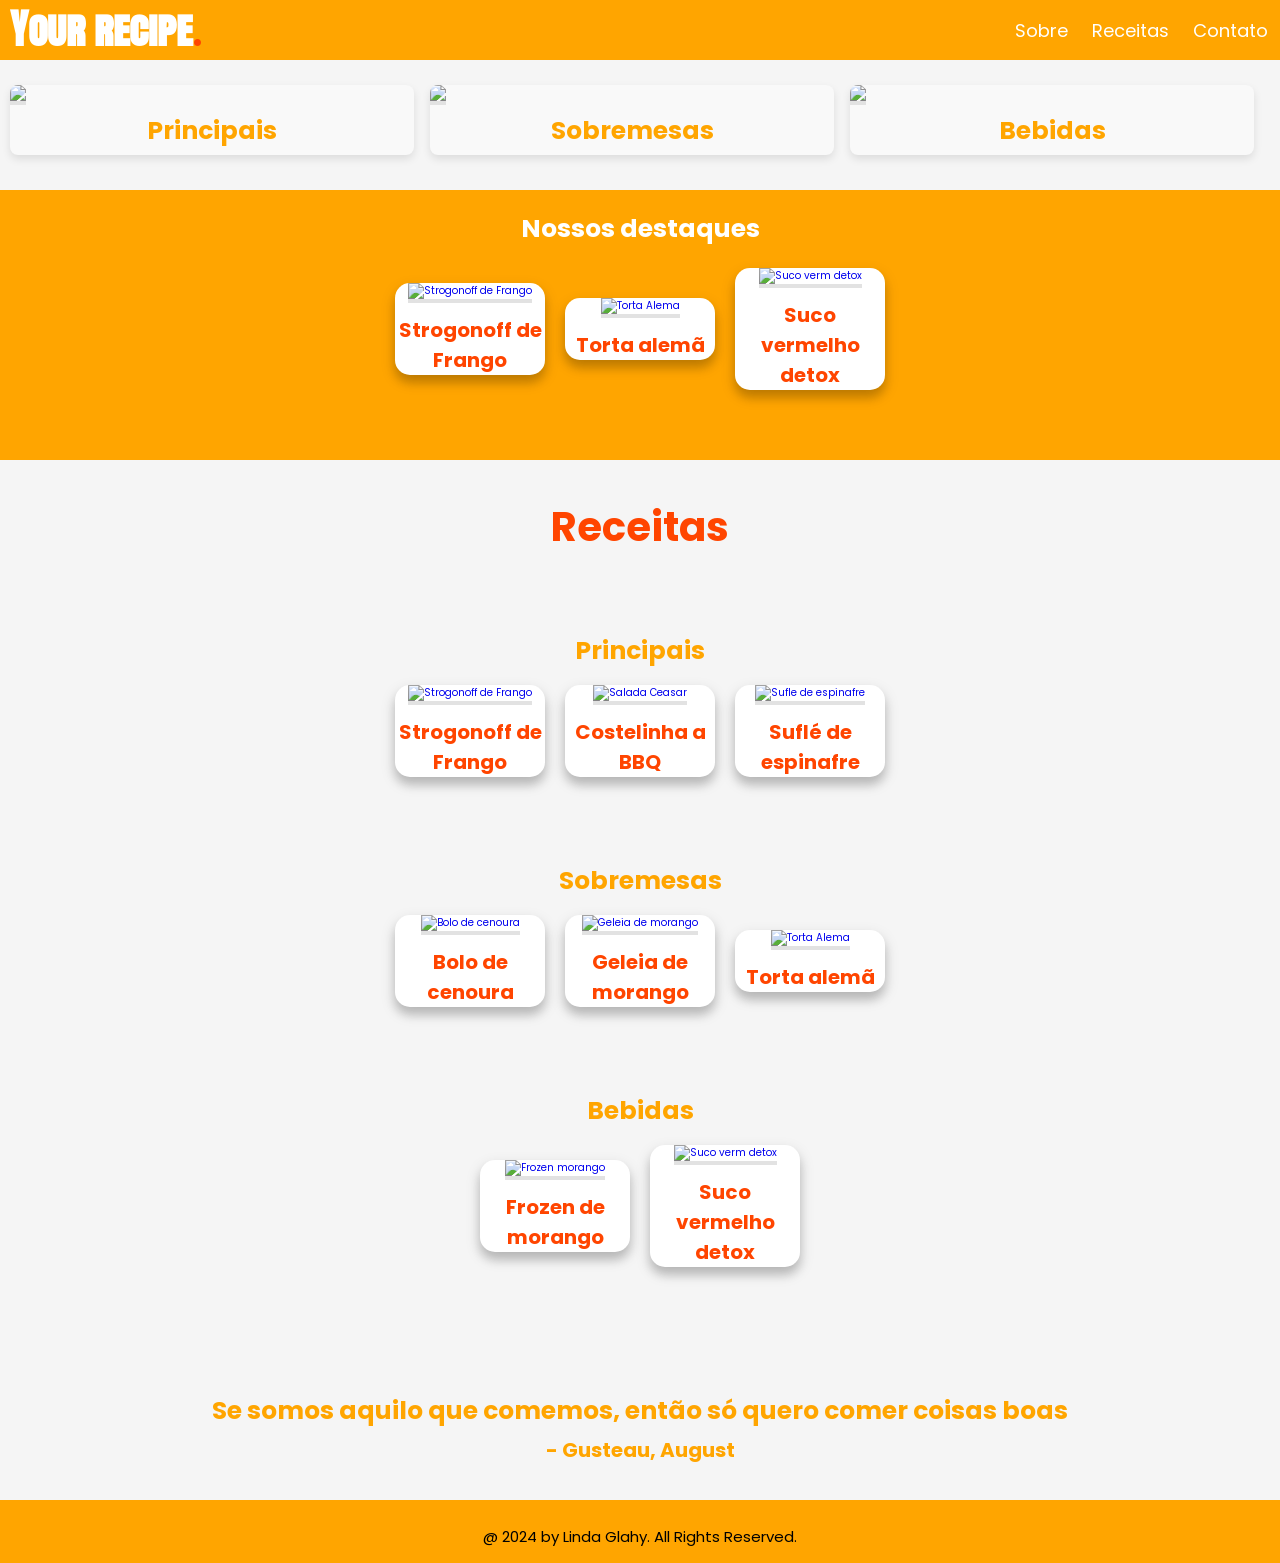
==== index.html @ 577d9802 "deploy test" ====
<!DOCTYPE html>
<html lang="en">
<head>
    <meta charset="UTF-8">
    <meta name="viewport" content="width=device-width, initial-scale=1.0">
    <title>Document</title>
    <link rel="preconnect" href="https://fonts.googleapis.com">
    <link rel="preconnect" href="https://fonts.gstatic.com" crossorigin>
    <link href="https://fonts.googleapis.com/css2?family=Poppins:ital,wght@0,100;0,200;0,300;0,400;0,500;0,600;0,700;0,800;0,900;1,100;1,200;1,300;1,400;1,500;1,600;1,700;1,800;1,900&display=swap" rel="stylesheet">
    <link rel="preconnect" href="https://fonts.googleapis.com">
    <link rel="preconnect" href="https://fonts.gstatic.com" crossorigin>
    <link href="https://fonts.googleapis.com/css2?family=Anton+SC&family=Poppins:ital,wght@0,100;0,200;0,300;0,400;0,500;0,600;0,700;0,800;0,900;1,100;1,200;1,300;1,400;1,500;1,600;1,700;1,800;1,900&display=swap" rel="stylesheet">
    <link rel="stylesheet" href="yourRecipe.css">
</head>
<body>
    <div class="header">
        <a href="#" class="logo">Your recipe<span>.</span></a>
        <nav class="navbar">
            <a href="About.html">Sobre </a>
            <a href="#receipe">Receitas </a>
            <a href="contact.html">Contato </a>
        </nav>
    </div>
    <br><br><br>
    <div class="tagpart">
        <div class="tag" >
            <a href="#principal">
                <img class="slide" src="/MiniProjetoIndividual/pageImages/principal.png">
                <h2 id="nametag">Principais</h2>
            </a>
        </div>
        <div class="tag" >
            <a href="#sobremesa">
                <img class="slide" src="/MiniProjetoIndividual/pageImages/sobremesa.webp">
                <h2 id="nametag">Sobremesas</h2>
            </a>
        </div>
        <div class="tag" >
            <a href="#bebida">
                <img class="slide" src="/MiniProjetoIndividual/pageImages/Bebidas.jpg">
                <h2 id="nametag">Bebidas</h2>
            </a>
        </div>
        <br>
    </div>
    <br>
    <div class="destaques">
        <h2 class="destaques">Nossos destaques</h2>
        <div class="boxes">
            <div class="cards">
                <section class="card">
                    <a href="http://127.0.0.1:63404/MiniProjetoIndividual/Strogonoff_de_frango.html">
                        <img class="slide" src="/MiniProjetoIndividual/pageImages/receipeImages/Strogonoff.webp" alt="Strogonoff de Frango">
                        <h1>Strogonoff de Frango</h1>
                    </a>
                </section>
                </a>
            </div>
            <div class="cards">
                <section class="card">
                    <a href="http://127.0.0.1:63404/MiniProjetoIndividual/torta_alema.html">
                        <img class="slide" src="/MiniProjetoIndividual/pageImages/receipeImages/tortaAlema.jpg" alt="Torta Alema">
                        <h1>Torta alemã</h1>
                    </a>
                </section>
                </a>
            </div>
            <div class="cards">
                <section class="card">
                    <a href="http://127.0.0.1:63404/MiniProjetoIndividual/sucoVermelho.html">
                        <img class="slide" src="/MiniProjetoIndividual/pageImages/receipeImages/sucoVermelho.jpg" alt="Suco verm detox">
                        <h1>Suco vermelho detox</h1>
                    </a>
                </section>
                </a>
            </div>
        </div>
        <section id="receipe"></section>
        <br><br>
    </div>
    <br>
    <h1 class="title">Receitas</h1>
    <section id="principal"></section>
    <br><br><br>
    <h2>Principais</h2>
    <div class="boxes">
        <div class="cards">
            <section class="card">
                <a href="http://127.0.0.1:63404/MiniProjetoIndividual/Strogonoff_de_frango.html">
                    <img class="slide" src="/MiniProjetoIndividual/pageImages/receipeImages/Strogonoff.webp" alt="Strogonoff de Frango">
                    <h1>Strogonoff de Frango</h1>
                </a>
            </section>
            </a>
        </div>
        <div class="cards">
            <section class="card">
                <a href="http://127.0.0.1:63404/MiniProjetoIndividual/Costelinha_BBQ.html">
                    <img class="slide" src="/MiniProjetoIndividual/pageImages/receipeImages/costelinha.avif" alt="Salada Ceasar">
                    <h1>Costelinha a BBQ</h1>
                </a>
            </section>
            </a>
        </div>
        <div class="cards">
            <section class="card">
                <a href="http://127.0.0.1:63404/MiniProjetoIndividual/panquecaVeg.html">
                    <img class="slide" src="/MiniProjetoIndividual/pageImages/receipeImages/Sufle-de-espinafre.webp" alt="Sufle de espinafre">
                    <h1>Suflé de espinafre</h1>
                </a>
            </section>
            </a>
        </div>
    </div>
    <section id="sobremesa"></section>
    <br><br><br>
    <h2>Sobremesas</h2>
    <div class="boxes">
        <div class="cards">
            <section class="card">
                <a href="http://127.0.0.1:63404/MiniProjetoIndividual/boloCenoura.html">
                    <img class="slide" src="/MiniProjetoIndividual/pageImages/receipeImages/bolo_cenoura.jpeg" alt="Bolo de cenoura">
                    <h1>Bolo de cenoura</h1>
                </a>
            </section>
            </a>
        </div>
        <div class="cards">
            <section class="card">
                <a href="http://127.0.0.1:63404/MiniProjetoIndividual/geleia_morango.html">
                    <img class="slide" src="/MiniProjetoIndividual/pageImages/receipeImages/geleia_morango.webp" alt="Geleia de morango">
                    <h1>Geleia de morango</h1>
                </a>
            </section>
            </a>
        </div>
        <div class="cards">
            <section class="card">
                <a href="http://127.0.0.1:63404/MiniProjetoIndividual/torta_alema.html">
                    <img class="slide" src="/MiniProjetoIndividual/pageImages/receipeImages/tortaAlema.jpg" alt="Torta Alema">
                    <h1>Torta alemã</h1>
                </a>
            </section>
            </a>
        </div>
    </div>
    <section id="bebida"></section>
    <br><br><br>
    <h2>Bebidas</h2>
    <div class="boxes">
        <div class="cards">
            <section class="card">
                <a href="http://127.0.0.1:63404/MiniProjetoIndividual/frozenMorango.html">
                    <img class="slide" src="/MiniProjetoIndividual/pageImages/receipeImages/frozenMorango.jpg" alt="Frozen morango">
                    <h1>Frozen de morango</h1>
                </a>
            </section>
            </a>
        </div>
        <div class="cards">
            <section class="card">
                <a href="http://127.0.0.1:63404/MiniProjetoIndividual/sucoVermelho.html">
                    <img class="slide" src="/MiniProjetoIndividual/pageImages/receipeImages/sucoVermelho.jpg" alt="Suco verm detox">
                    <h1>Suco vermelho detox</h1>
                </a>
            </section>
            </a>
        </div>
    </div>
    <br><br><br><br>
    <div class="frase">
        <h2>Se somos aquilo que comemos, então só quero comer coisas boas</h2>
        <h3>- Gusteau, August</h3>
    </div>
    <footer>
        <div>
            <p>@ 2024 by Linda Glahy. All Rights Reserved.</p>
        </div>
    </footer>
</body>
</html>
---- yourRecipe.css ----
* {
    padding: 0;
    margin: 0;
    box-sizing: border-box;
    font-family: "poppins", "sans-serif";
    scroll-behavior: smooth;
    text-decoration: none;
}

.anton-sc-regular {
    font-family: "Anton SC", sans-serif;
    font-weight: 400;
    font-style: normal;
} 

body {
    background-color: whitesmoke;
}

.header {
    background-color: orange;
    overflow: hidden;
    width: 100%;
    display: flex;
    align-items: center;
    color: white;
    height: 60px;
    justify-content: space-between;
    text-decoration: none;
    position: fixed;
    z-index: 9;
}

.logo {
    font-size: 40px;
    color: white;
    font-weight: 600;
    font-family: "Anton SC";
    text-decoration: none;
    padding-left: 10px;
}

.logo span {
    color: orangered;
}

.navbar>a {
    color: white;
    justify-content: space-between;
    justify-content: end;
    float: left;
    padding: 12px;
    text-decoration: none;
    font-size: 18px; 
    line-height: 25px;
}

#receitas:hover {
    background-color: orangered;
    transition: transform 1s;
}

.tagpart {
    display: flex;
    gap: 16px;
    padding: 10px;
}

.tag {
    width: 600px;
    border-radius: 8px;
    box-shadow: 0 4px 8px rgba(0, 0, 0, 0.1);
    overflow: hidden;
    transition: transform 0.3s ease;
    background-color: #f9f9f9;
}

.tag:hover {
    transform: scale(1.05); 
}

.tag a {
    display: block;
    text-decoration: none;
    color: #333;
    flex: 0 0 70%;
}

.slide {
    width: 100%;
    height: auto;
    max-height: 200px;
    object-fit: cover;
    border-bottom: 4px solid #e2e2e2;
}

.destaques {
    background-color: orange;
    text-align: center;
    color: white;
    padding: 10px;
}

h1 {
    font-size: 20px;
    text-align: center;
    color: orangered;
    padding-top: 12px;
}

h2 {
    font-size: 25px;
    text-align: center;
    color: orange;
    padding-bottom: 5px;
}

.title {
    font-size: 40px;
}

h3 {
    color: orange;
    font-size: 20px;
    text-align: center;
    margin-left: 150px;
    margin-right: 150px;
}

p {
    font-size: 15px;
    text-align: center;
    color: black;
}

.boxes {
    display: flex;
    justify-content: space-around;
    font-size: 10px;
    text-align: center;
    padding-left: 50px;
    padding-right: 50px;
}

.card {
    display: flex;
    justify-content: space-around;
    font-size: 10px;
    text-align: center;
    overflow: hidden;
    margin: 10px;
    background-color: white;
    width: 250px;
    height: 100%;
    border-radius: 15px;
    transition: transform .3s;
    box-shadow: 0 8px 10px rgba(0, 0, 0, 0.150), 0 6px 15px 0 rgba(0, 0, 0, 0.150);
}

.card:hover {
    transform: scale3d(1.02, 1.02, 1);
}

.card a {
    text-align: center;
    justify-content: center;
}

.titlereceitas {
    color: white;
    position: absolute;
    text-align: center;
    bottom: 8px;
    left: 0;
    transition: 3s;
}

.title {
    font-size: 40px;
    color: orangered;
    text-align: center;
}


.card>img {
    display: flex;
    width: 100%;
    border-top-left-radius: 15px;
    border-top-right-radius: 15px;
    position: relative;
    text-align: center;
    border-image: fill 0 linear-gradient(rgba(0, 0, 0, 0.574),#000000);
}

.gifbox {
    display: flex;
    padding: 5px;
    justify-content: center;
}

.frase {
    margin: 15px;
    padding-bottom: 20px;
}

footer {
    background-color: orange;
    padding: 15px;
    padding-top: 25px;
}

@media only screen and (max-width:550px) {
    .boxes {
        flex-direction: column;
        justify-content: center;
        align-items: center;
        width: 100%;
    }

    .tagpart {
        display: flex;
        gap: 16px;
        padding: 10px;
        width: 100%;
    }

    .destaques {
        width: 100%;
    }
    
    .card {
        width: px;
    }

    .logo {
        font-size: 20px;
    }

    #nametag {
        font-size: 15px;
    }
}

@media only screen and (max-width: 8210px) {
    .boxes {
        justify-content: center;
        align-items: center;
        width: 100%;
    }

    .tagpart {
        display: flex;
        gap: 16px;
        padding: 10px;
        width: 100%;
    }

    .destaques {
        width: 100%;
    }
    
    .card {
        width: 150px;
    }
}

.formcarry-container * {
    box-sizing: border-box;
    font-family: "Inter", sans-serif;
  
    --color-blue: #2552d0;
    --color-light-blue: #3266e3;
    --color-gray: #e5e7eb;
    --color-dark-gray: #9da3ae;
    --color-pink: #edadd2;
}
  
.formcarry-container {
    --c-width: 50%;
    --c-max-width: 500px;
  
    width: var(--c-width);
    max-width: var(--c-max-width);
    display: block;
    margin: 10vh auto 0 auto;
}
  
.formcarry-form label {
    color: orangered;
    display: block;
    padding: 12px 0 2px 0;
    letter-spacing: -0.2px;
    cursor: pointer;
    font-size: 16px;
    font-weight: 700;
}
  
.formcarry-form input,
.formcarry-form textarea {
    font-size: 16px;
    display: block;
    width: 100%;
    padding: 10px;
    background-color: var(--color-gray);
    border: none;
    border: 4px solid var(--color-gray);
    outline: none;
    border-radius: 8px;
    color: var(--color-dark-gray);
}
  
.formcarry-form input:focus,
.formcarry-form textarea:focus {
    background-color: #fff;
    color: var(--color-dark-gray);
}
  
.formcarry-form input:focus:required:invalid {
    border-color: var(--color-pink);
    background-color: #fff;
}
  
.formcarry-form button {
    display: block;
    margin-top: 12px;
    width: 100%;
    padding: 12px 20px;
    border-radius: 8px;
    border-color: transparent;
    background-color: orange;
    color: #fff;
    font-weight: 700;
    font-size: 18px;
  
    transition: 300ms all;
}
  
.formcarry-form button:hover {
    background-color: orangered;
}
  
.formcarry-alert {
    padding: 12px;
    border-radius: 10px;
    color: #fff;
    font-size: 14px;
    font-weight: 400;
    margin-top: 12px;
    display: none;
}
  
.formcarry-alert.visible {
    display: block;
}
  
.formcarry-alert.success {
    background: #69cf9d;
}
  
.formcarry-alert.error {
    background: #de524c;
}
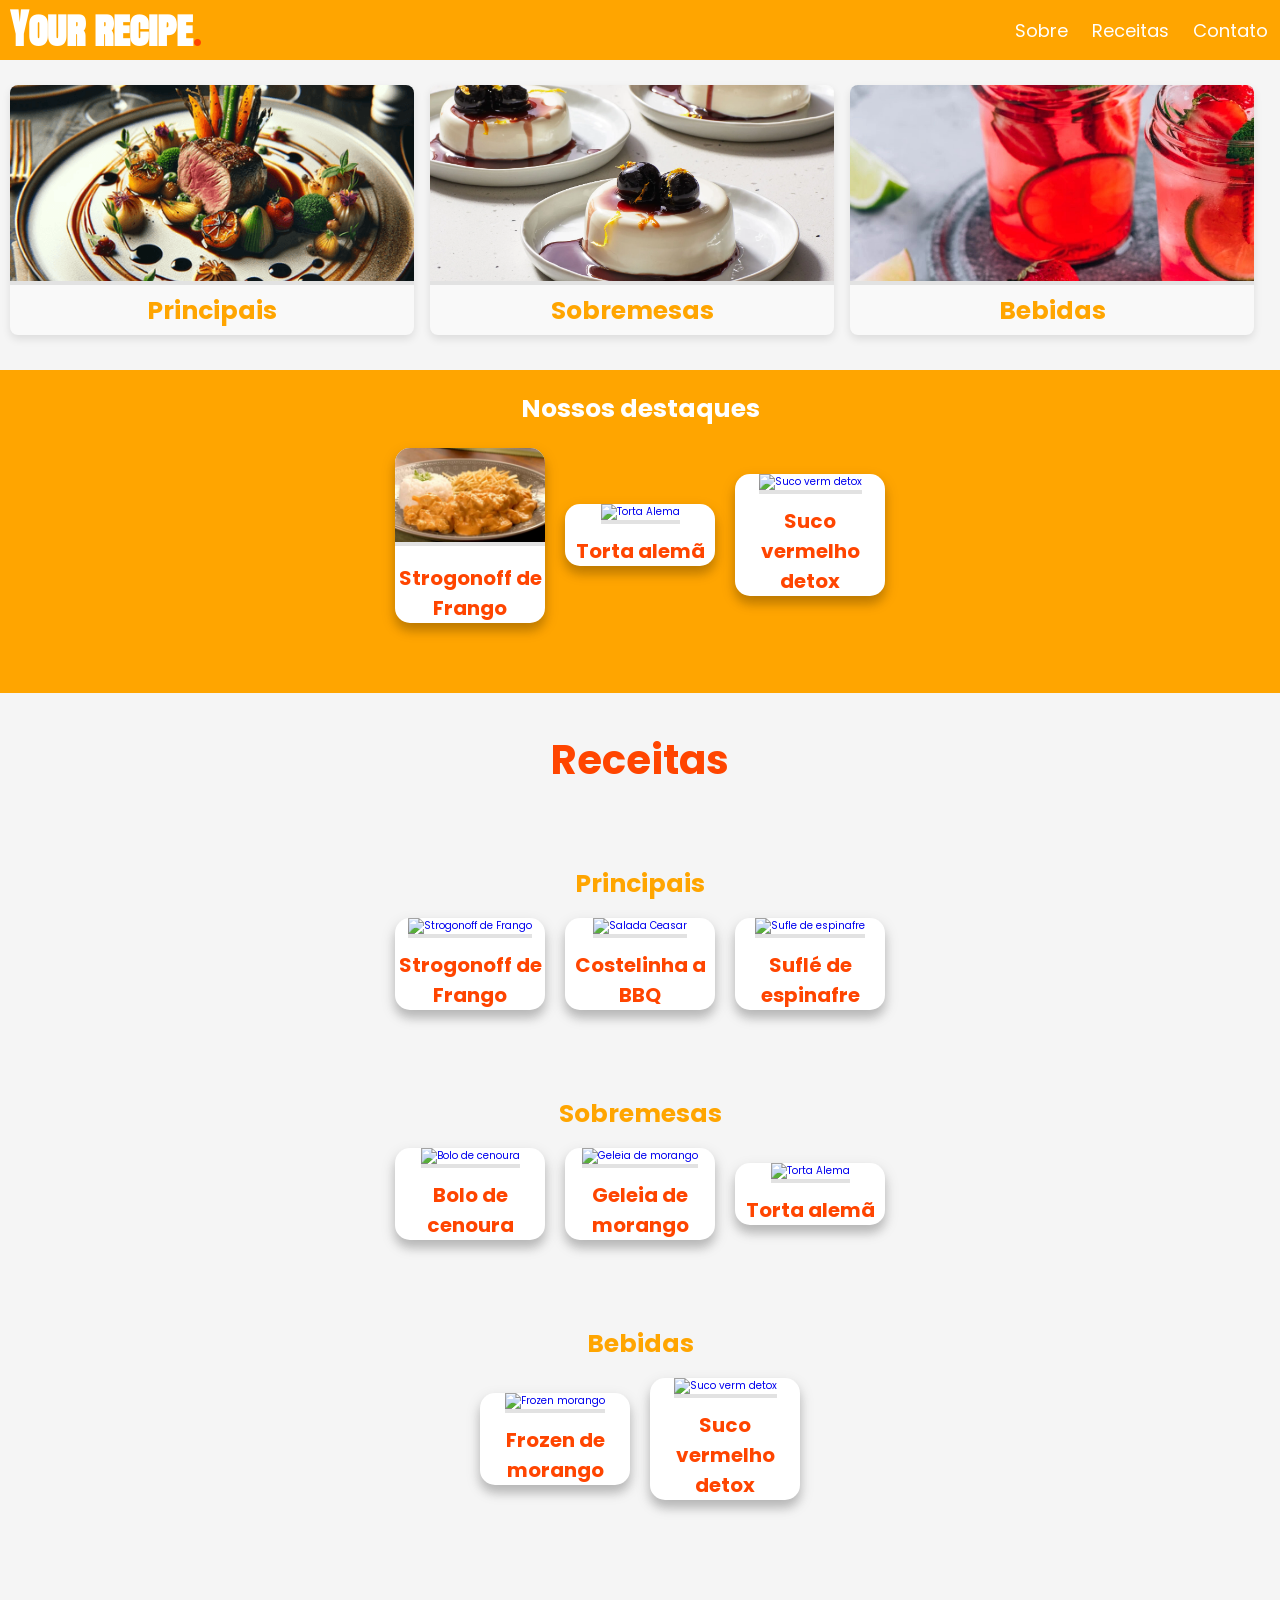
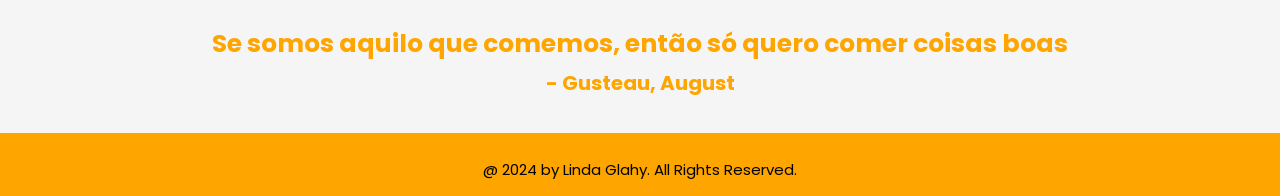
==== commit 52c2eaaf: "modifications" ====
--- a/index.html
+++ b/index.html
@@ -16,28 +16,28 @@
     <div class="header">
         <a href="#" class="logo">Your recipe<span>.</span></a>
         <nav class="navbar">
-            <a href="About.html">Sobre </a>
+            <a href="page/about.html">Sobre </a>
             <a href="#receipe">Receitas </a>
-            <a href="contact.html">Contato </a>
+            <a href="page/contact.html">Contato </a>
         </nav>
     </div>
     <br><br><br>
     <div class="tagpart">
         <div class="tag" >
             <a href="#principal">
-                <img class="slide" src="/MiniProjetoIndividual/pageImages/principal.png">
+                <img class="slide" src="pageImages/principal.png">
                 <h2 id="nametag">Principais</h2>
             </a>
         </div>
         <div class="tag" >
             <a href="#sobremesa">
-                <img class="slide" src="/MiniProjetoIndividual/pageImages/sobremesa.webp">
+                <img class="slide" src="pageImages/sobremesa.webp">
                 <h2 id="nametag">Sobremesas</h2>
             </a>
         </div>
         <div class="tag" >
             <a href="#bebida">
-                <img class="slide" src="/MiniProjetoIndividual/pageImages/Bebidas.jpg">
+                <img class="slide" src="pageImages/Bebidas.jpg">
                 <h2 id="nametag">Bebidas</h2>
             </a>
         </div>
@@ -49,8 +49,8 @@
         <div class="boxes">
             <div class="cards">
                 <section class="card">
-                    <a href="http://127.0.0.1:63404/MiniProjetoIndividual/Strogonoff_de_frango.html">
-                        <img class="slide" src="/MiniProjetoIndividual/pageImages/receipeImages/Strogonoff.webp" alt="Strogonoff de Frango">
+                    <a href="Strogonoff_de_frango">
+                        <img class="slide" src="pageImages/receipeImages/Strogonoff.webp" alt="Strogonoff de Frango">
                         <h1>Strogonoff de Frango</h1>
                     </a>
                 </section>
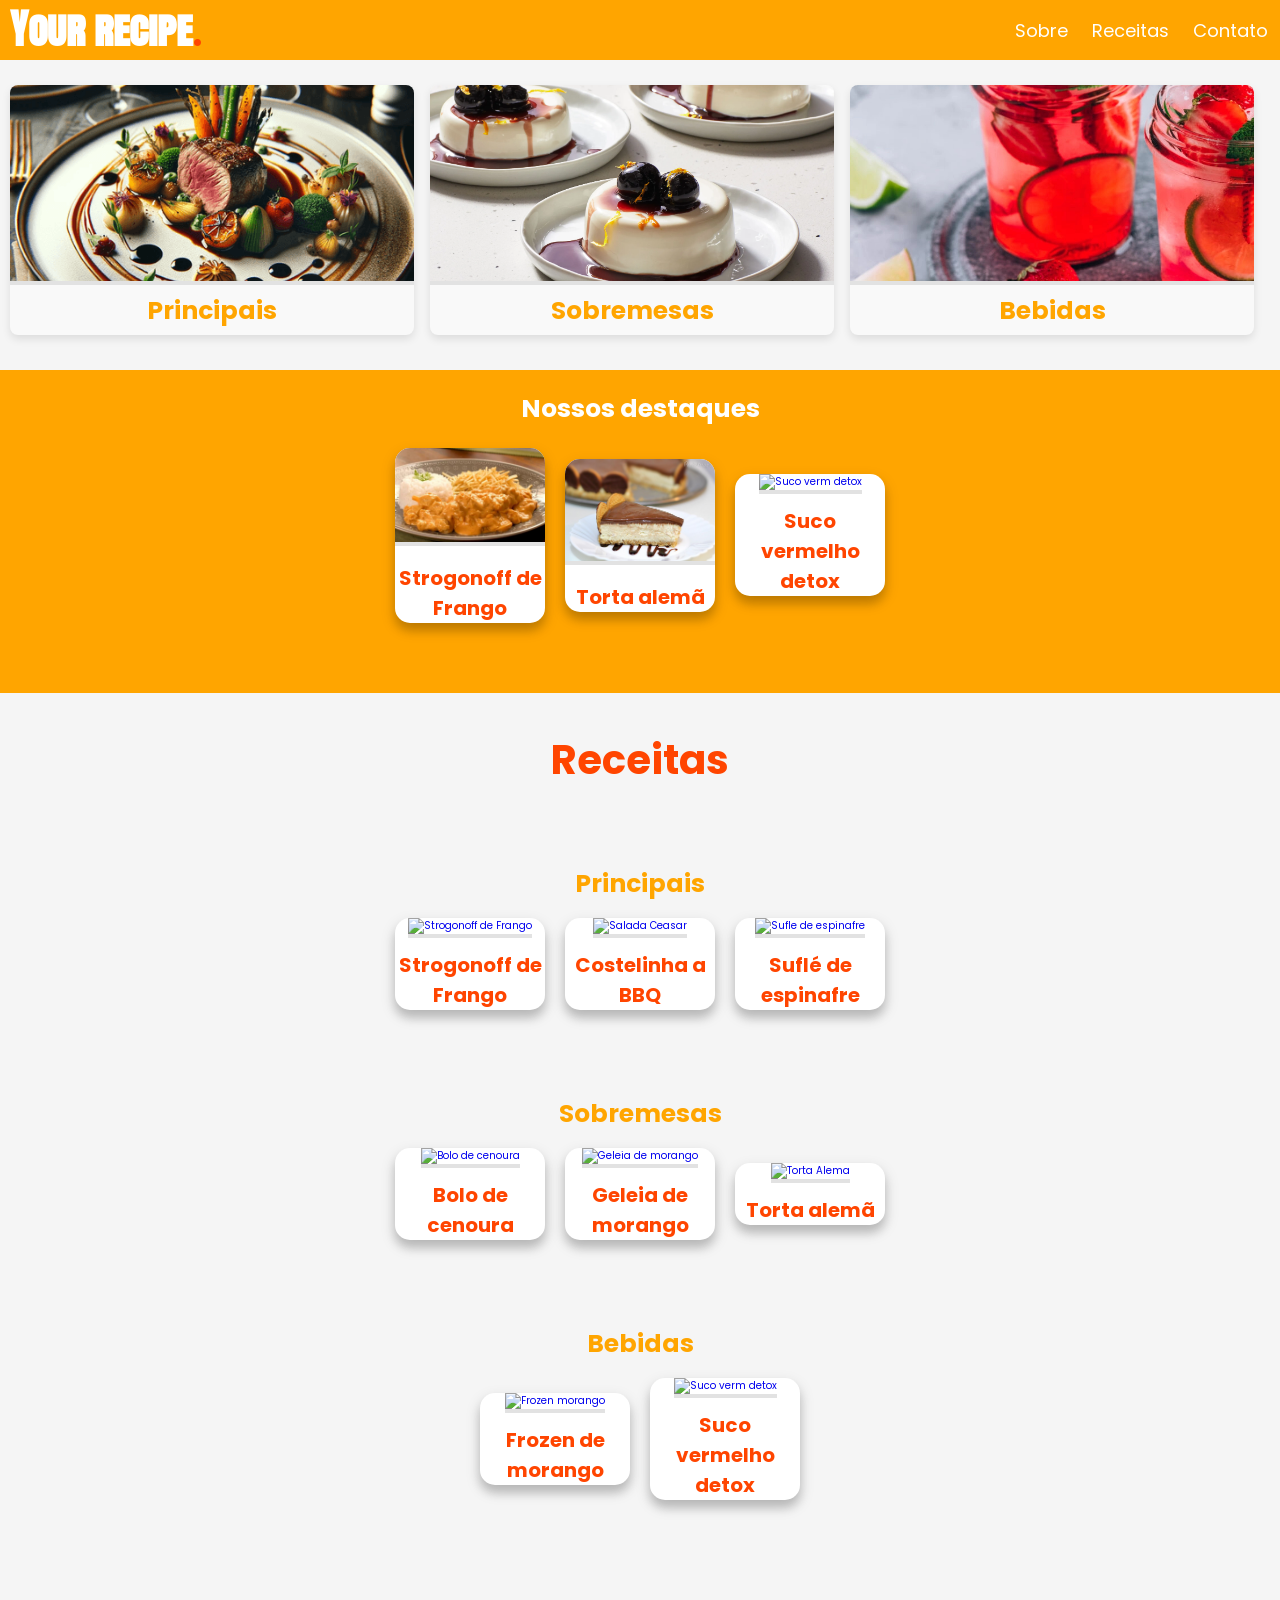
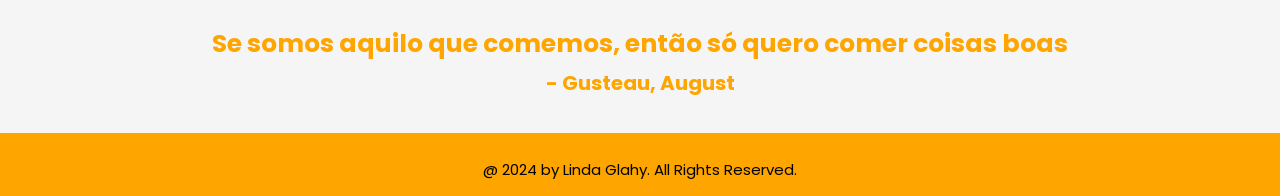
==== commit 7d1a1cd6: "..." ====
--- a/index.html
+++ b/index.html
@@ -58,8 +58,8 @@
             </div>
             <div class="cards">
                 <section class="card">
-                    <a href="http://127.0.0.1:63404/MiniProjetoIndividual/torta_alema.html">
-                        <img class="slide" src="/MiniProjetoIndividual/pageImages/receipeImages/tortaAlema.jpg" alt="Torta Alema">
+                    <a href="torta_alema.html">
+                        <img class="slide" src="pageImages/receipeImages/tortaAlema.jpg" alt="Torta Alema">
                         <h1>Torta alemã</h1>
                     </a>
                 </section>
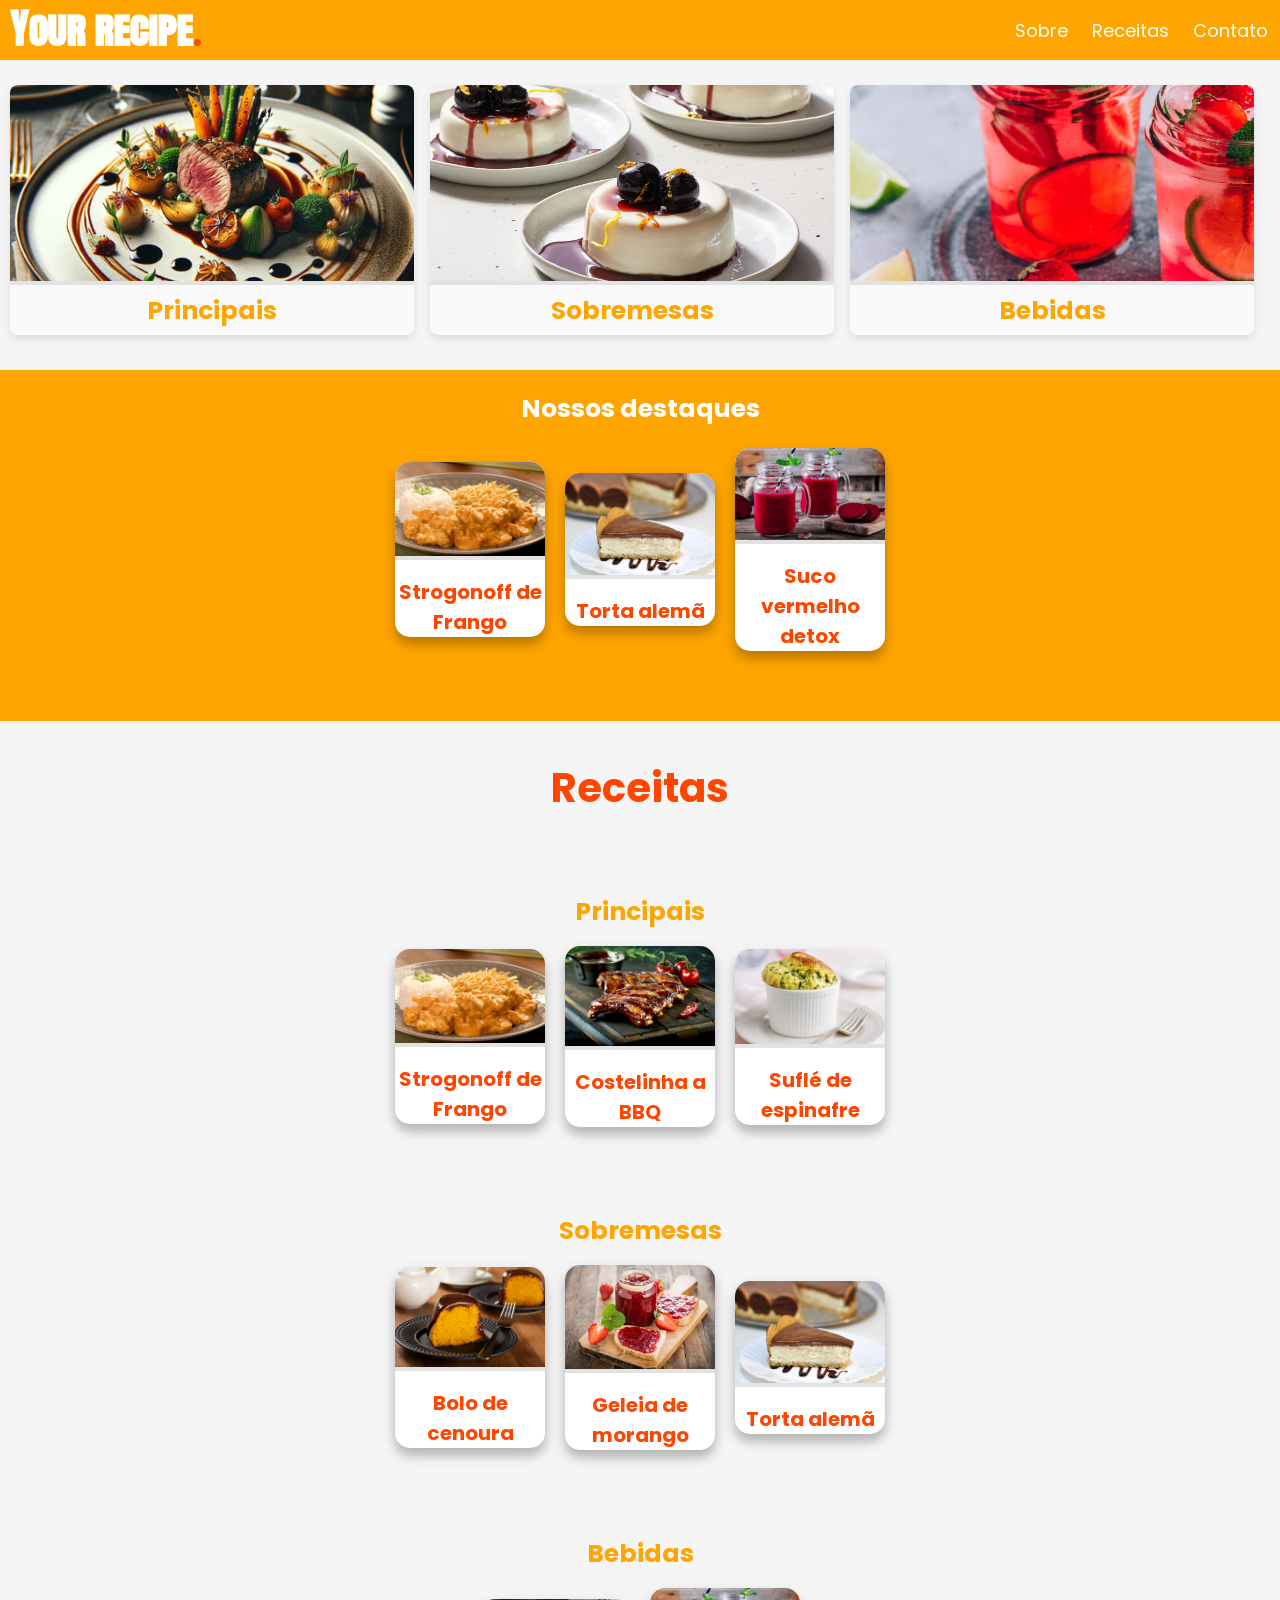
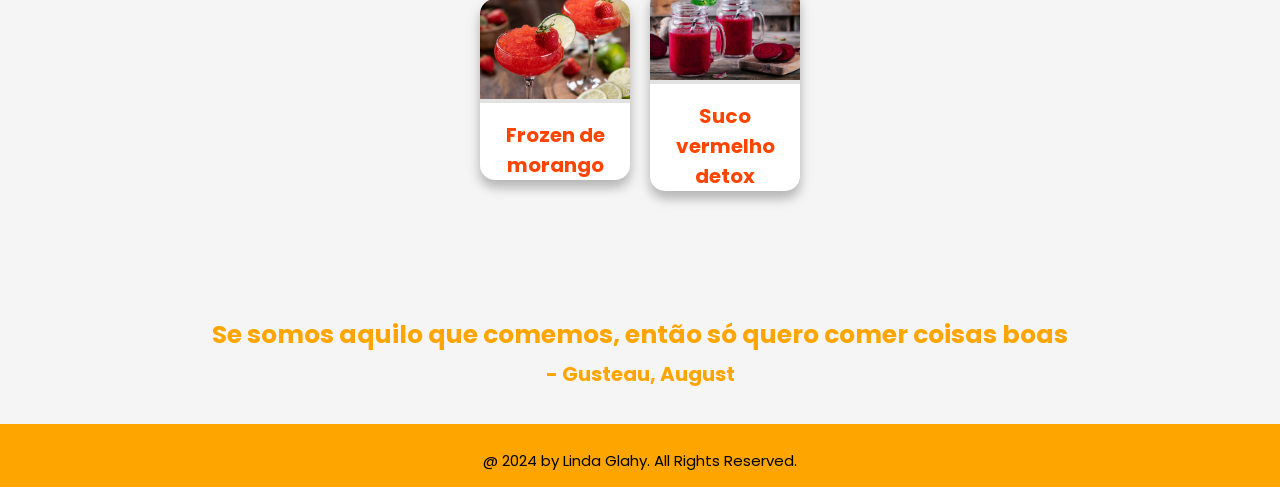
==== commit 4dd08c76: "adjusting" ====
--- a/index.html
+++ b/index.html
@@ -49,7 +49,7 @@
         <div class="boxes">
             <div class="cards">
                 <section class="card">
-                    <a href="Strogonoff_de_frango">
+                    <a href="page/strogonoff_de_frango.html">
                         <img class="slide" src="pageImages/receipeImages/Strogonoff.webp" alt="Strogonoff de Frango">
                         <h1>Strogonoff de Frango</h1>
                     </a>
@@ -58,7 +58,7 @@
             </div>
             <div class="cards">
                 <section class="card">
-                    <a href="torta_alema.html">
+                    <a href="page/torta_alema.html">
                         <img class="slide" src="pageImages/receipeImages/tortaAlema.jpg" alt="Torta Alema">
                         <h1>Torta alemã</h1>
                     </a>
@@ -67,8 +67,8 @@
             </div>
             <div class="cards">
                 <section class="card">
-                    <a href="http://127.0.0.1:63404/MiniProjetoIndividual/sucoVermelho.html">
-                        <img class="slide" src="/MiniProjetoIndividual/pageImages/receipeImages/sucoVermelho.jpg" alt="Suco verm detox">
+                    <a href="page/sucoVermelho.html">
+                        <img class="slide" src="pageImages/receipeImages/sucoVermelho.jpg" alt="Suco verm detox">
                         <h1>Suco vermelho detox</h1>
                     </a>
                 </section>
@@ -86,8 +86,8 @@
     <div class="boxes">
         <div class="cards">
             <section class="card">
-                <a href="http://127.0.0.1:63404/MiniProjetoIndividual/Strogonoff_de_frango.html">
-                    <img class="slide" src="/MiniProjetoIndividual/pageImages/receipeImages/Strogonoff.webp" alt="Strogonoff de Frango">
+                <a href="page/strogonoff_de_frango.html">
+                    <img class="slide" src="pageImages/receipeImages/Strogonoff.webp" alt="Strogonoff de Frango">
                     <h1>Strogonoff de Frango</h1>
                 </a>
             </section>
@@ -95,8 +95,8 @@
         </div>
         <div class="cards">
             <section class="card">
-                <a href="http://127.0.0.1:63404/MiniProjetoIndividual/Costelinha_BBQ.html">
-                    <img class="slide" src="/MiniProjetoIndividual/pageImages/receipeImages/costelinha.avif" alt="Salada Ceasar">
+                <a href="page/Costelinha_BBQ.html">
+                    <img class="slide" src="pageImages/receipeImages/costelinha.avif" alt="Salada Ceasar">
                     <h1>Costelinha a BBQ</h1>
                 </a>
             </section>
@@ -104,8 +104,8 @@
         </div>
         <div class="cards">
             <section class="card">
-                <a href="http://127.0.0.1:63404/MiniProjetoIndividual/panquecaVeg.html">
-                    <img class="slide" src="/MiniProjetoIndividual/pageImages/receipeImages/Sufle-de-espinafre.webp" alt="Sufle de espinafre">
+                <a href="page/panquecaVeg.html">
+                    <img class="slide" src="pageImages/receipeImages/Sufle-de-espinafre.webp" alt="Sufle de espinafre">
                     <h1>Suflé de espinafre</h1>
                 </a>
             </section>
@@ -118,8 +118,8 @@
     <div class="boxes">
         <div class="cards">
             <section class="card">
-                <a href="http://127.0.0.1:63404/MiniProjetoIndividual/boloCenoura.html">
-                    <img class="slide" src="/MiniProjetoIndividual/pageImages/receipeImages/bolo_cenoura.jpeg" alt="Bolo de cenoura">
+                <a href="page/boloCenoura.html">
+                    <img class="slide" src="pageImages/receipeImages/bolo_cenoura.jpeg" alt="Bolo de cenoura">
                     <h1>Bolo de cenoura</h1>
                 </a>
             </section>
@@ -127,8 +127,8 @@
         </div>
         <div class="cards">
             <section class="card">
-                <a href="http://127.0.0.1:63404/MiniProjetoIndividual/geleia_morango.html">
-                    <img class="slide" src="/MiniProjetoIndividual/pageImages/receipeImages/geleia_morango.webp" alt="Geleia de morango">
+                <a href="page/geleia_morango.html">
+                    <img class="slide" src="pageImages/receipeImages/geleia_morango.webp" alt="Geleia de morango">
                     <h1>Geleia de morango</h1>
                 </a>
             </section>
@@ -136,8 +136,8 @@
         </div>
         <div class="cards">
             <section class="card">
-                <a href="http://127.0.0.1:63404/MiniProjetoIndividual/torta_alema.html">
-                    <img class="slide" src="/MiniProjetoIndividual/pageImages/receipeImages/tortaAlema.jpg" alt="Torta Alema">
+                <a href="page/torta_alema.html">
+                    <img class="slide" src="pageImages/receipeImages/tortaAlema.jpg" alt="Torta Alema">
                     <h1>Torta alemã</h1>
                 </a>
             </section>
@@ -150,8 +150,8 @@
     <div class="boxes">
         <div class="cards">
             <section class="card">
-                <a href="http://127.0.0.1:63404/MiniProjetoIndividual/frozenMorango.html">
-                    <img class="slide" src="/MiniProjetoIndividual/pageImages/receipeImages/frozenMorango.jpg" alt="Frozen morango">
+                <a href="page/frozenMorango.html">
+                    <img class="slide" src="pageImages/receipeImages/frozenMorango.jpg" alt="Frozen morango">
                     <h1>Frozen de morango</h1>
                 </a>
             </section>
@@ -159,8 +159,8 @@
         </div>
         <div class="cards">
             <section class="card">
-                <a href="http://127.0.0.1:63404/MiniProjetoIndividual/sucoVermelho.html">
-                    <img class="slide" src="/MiniProjetoIndividual/pageImages/receipeImages/sucoVermelho.jpg" alt="Suco verm detox">
+                <a href="page/sucoVermelho.html">
+                    <img class="slide" src="pageImages/receipeImages/sucoVermelho.jpg" alt="Suco verm detox">
                     <h1>Suco vermelho detox</h1>
                 </a>
             </section>
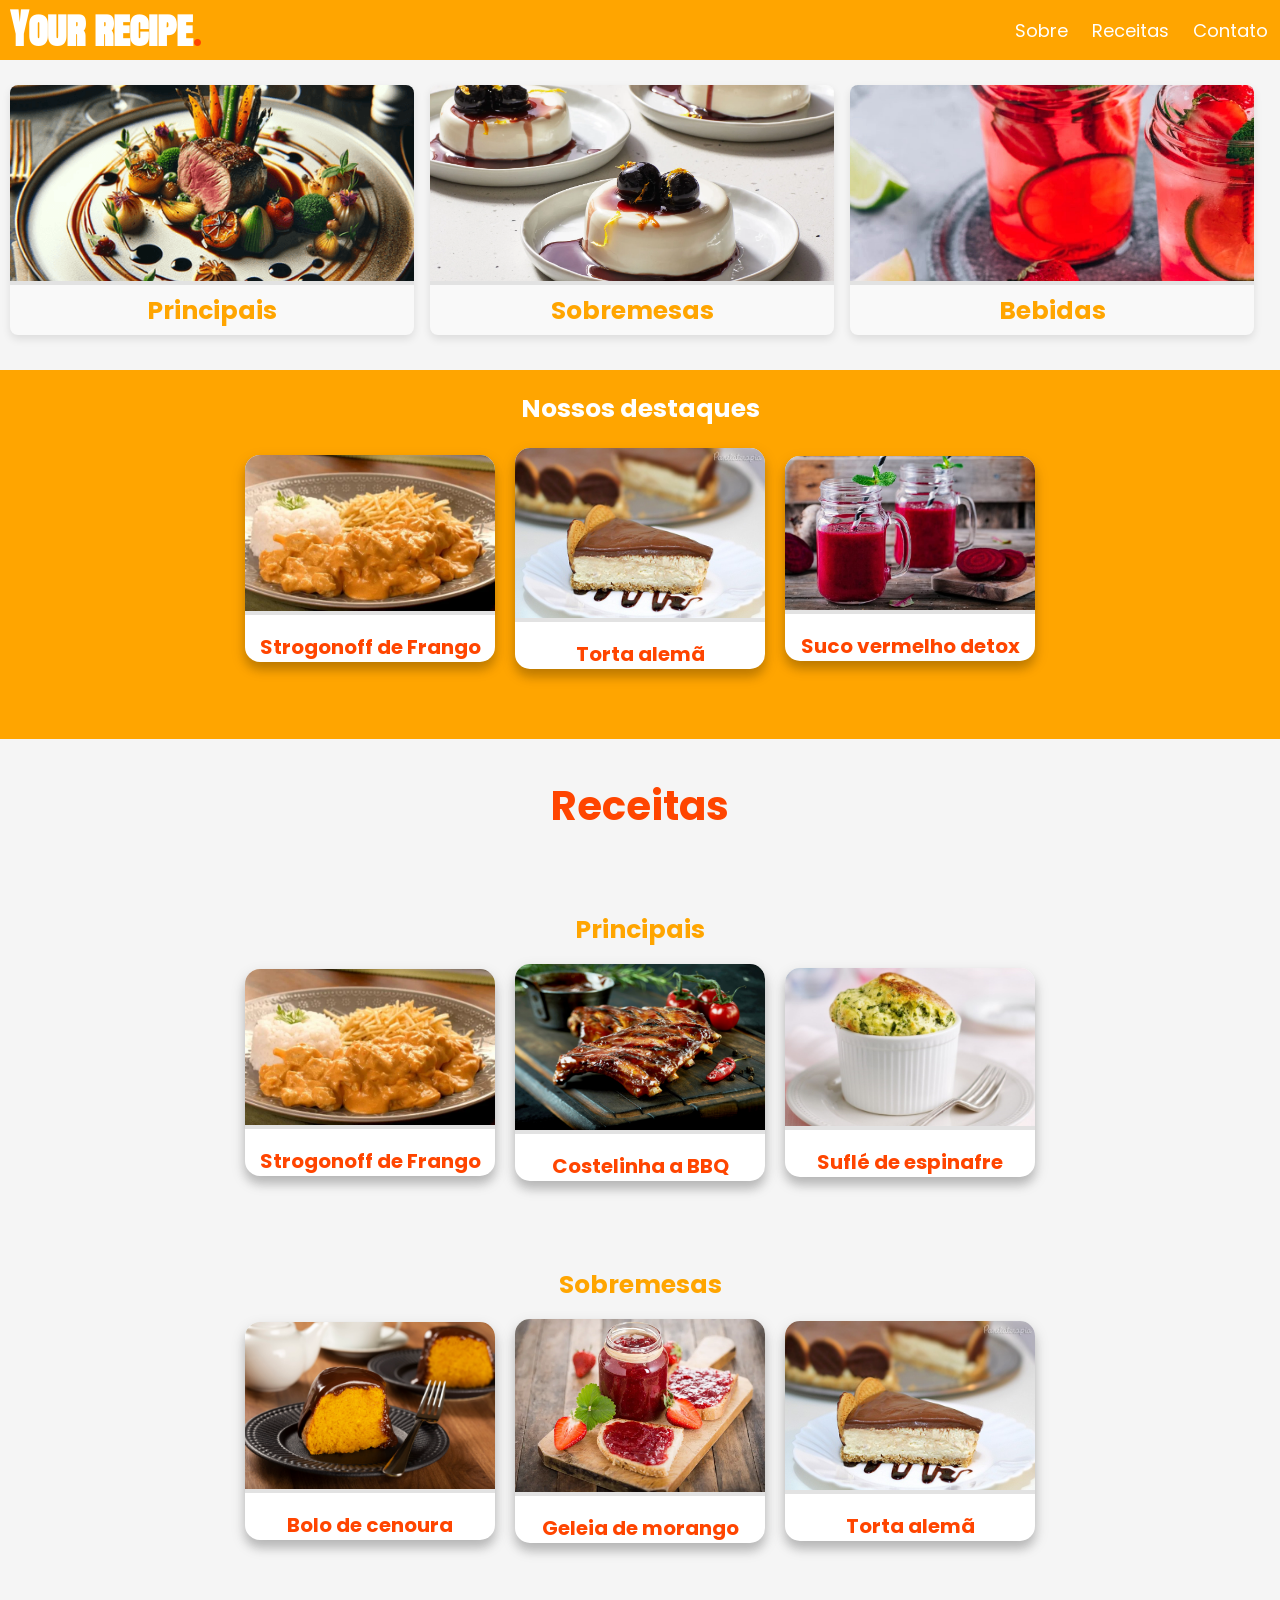
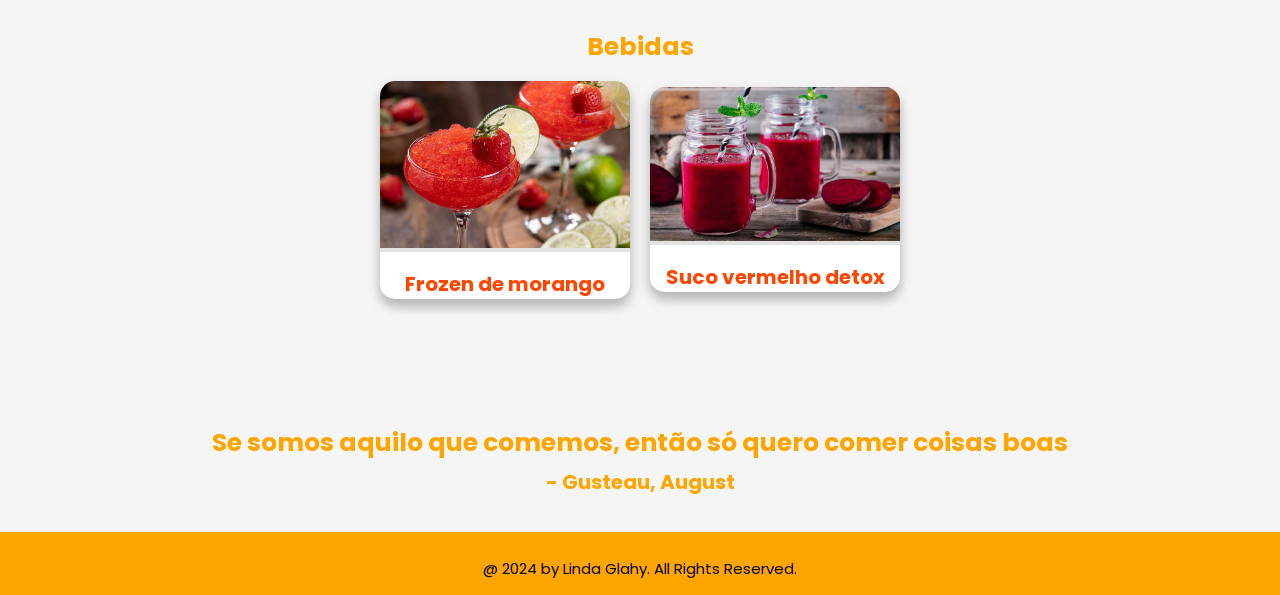
==== commit 5f5cefc8: "final project" ====
--- a/index.html
+++ b/index.html
@@ -18,7 +18,7 @@
         <nav class="navbar">
             <a href="page/about.html">Sobre </a>
             <a href="#receipe">Receitas </a>
-            <a href="page/contact.html">Contato </a>
+            <a href="/page/contact.html">Contato </a>
         </nav>
     </div>
     <br><br><br>
@@ -49,7 +49,7 @@
         <div class="boxes">
             <div class="cards">
                 <section class="card">
-                    <a href="page/strogonoff_de_frango.html">
+                    <a href="page/Strogonoff_de_frango.html">
                         <img class="slide" src="pageImages/receipeImages/Strogonoff.webp" alt="Strogonoff de Frango">
                         <h1>Strogonoff de Frango</h1>
                     </a>
@@ -86,7 +86,7 @@
     <div class="boxes">
         <div class="cards">
             <section class="card">
-                <a href="page/strogonoff_de_frango.html">
+                <a href="page/Strogonoff_de_frango.html">
                     <img class="slide" src="pageImages/receipeImages/Strogonoff.webp" alt="Strogonoff de Frango">
                     <h1>Strogonoff de Frango</h1>
                 </a>
@@ -104,7 +104,7 @@
         </div>
         <div class="cards">
             <section class="card">
-                <a href="page/panquecaVeg.html">
+                <a href="page/Sufle_espinafre.html">
                     <img class="slide" src="pageImages/receipeImages/Sufle-de-espinafre.webp" alt="Sufle de espinafre">
                     <h1>Suflé de espinafre</h1>
                 </a>
--- a/yourRecipe.css
+++ b/yourRecipe.css
@@ -229,7 +229,7 @@
     }
     
     .card {
-        width: px;
+        width: 150px;
     }
 
     .logo {
@@ -241,7 +241,7 @@
     }
 }
 
-@media only screen and (max-width: 8210px) {
+@media only screen and (min-width: 551px) {
     .boxes {
         justify-content: center;
         align-items: center;
@@ -259,9 +259,6 @@
         width: 100%;
     }
     
-    .card {
-        width: 150px;
-    }
 }
 
 .formcarry-container * {
